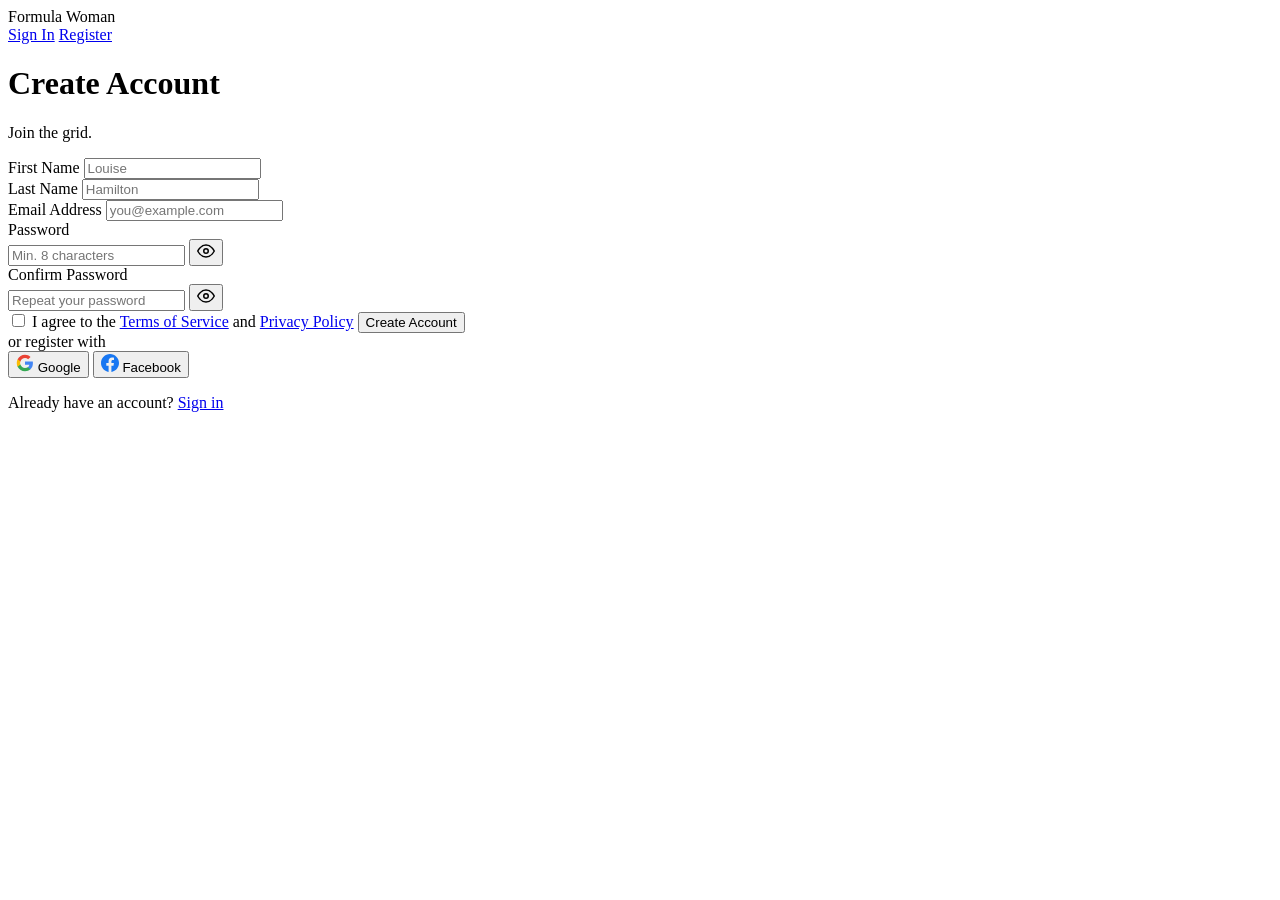
==== register.html @ fe8ff460 "Add files via upload" ====
<!DOCTYPE html>
<html lang="en">
<head>
  <meta charset="UTF-8">
  <meta name="viewport" content="width=device-width, initial-scale=1.0">
  <title>Register | Formula Woman</title>
  <link rel="stylesheet" href="css/styles.css">
  <link rel="stylesheet" href="css/auth.css">
</head>

<body class="auth-page">

  <!-- navbar.js injects header automatically -->

  <main class="auth-main">

    <!-- Left panel -->
    <div class="auth-panel auth-panel-left">
      <div class="auth-panel-brand">
        <span class="auth-brand-formula">Formula</span>
        <span class="auth-brand-woman">Woman</span>
      </div>
      <div class="auth-panel-circles">
        <div class="apc apc-1"></div>
        <div class="apc apc-2"></div>
        <div class="apc apc-3"></div>
      </div>
    </div>

    <!-- Right panel: form -->
    <div class="auth-panel auth-panel-right">

      <div class="auth-tabs">
        <a href="signin.html"   class="auth-tab">Sign In</a>
        <a href="register.html" class="auth-tab active">Register</a>
      </div>

      <h1 class="auth-heading">Create Account</h1>
      <p class="auth-sub">Join the grid.</p>

      <div id="auth-error"   class="auth-message auth-message-error"   aria-live="polite"></div>
      <div id="auth-success" class="auth-message auth-message-success" aria-live="polite"></div>

      <div class="auth-form" id="register-form">

        <div class="auth-row-2">
          <div class="auth-field">
            <label class="auth-label" for="first-name">First Name</label>
            <input class="auth-input" id="first-name" type="text" placeholder="Louise" autocomplete="given-name">
          </div>
          <div class="auth-field">
            <label class="auth-label" for="last-name">Last Name</label>
            <input class="auth-input" id="last-name" type="text" placeholder="Hamilton" autocomplete="family-name">
          </div>
        </div>

        <div class="auth-field">
          <label class="auth-label" for="email">Email Address</label>
          <input class="auth-input" id="email" type="email" placeholder="you@example.com" autocomplete="email">
        </div>

        <div class="auth-field">
          <label class="auth-label" for="password">Password</label>
          <div class="auth-input-wrap">
            <input class="auth-input" id="password" type="password"
                   placeholder="Min. 8 characters" autocomplete="new-password">
            <button class="auth-eye" id="toggle-pw" aria-label="Toggle password visibility" type="button">
              <svg id="eye-icon" xmlns="http://www.w3.org/2000/svg" width="18" height="18" viewBox="0 0 24 24"
                   fill="none" stroke="currentColor" stroke-width="2" stroke-linecap="round" stroke-linejoin="round">
                <path d="M1 12s4-8 11-8 11 8 11 8-4 8-11 8-11-8-11-8z"/>
                <circle cx="12" cy="12" r="3"/>
              </svg>
            </button>
          </div>
          <!-- strength bar -->
          <div class="pw-strength-bar" id="pw-bar">
            <div class="pw-strength-fill" id="pw-fill"></div>
          </div>
          <span class="pw-strength-label" id="pw-label"></span>
        </div>

        <div class="auth-field">
          <label class="auth-label" for="confirm-password">Confirm Password</label>
          <div class="auth-input-wrap">
            <input class="auth-input" id="confirm-password" type="password"
                   placeholder="Repeat your password" autocomplete="new-password">
            <button class="auth-eye" id="toggle-cpw" aria-label="Toggle password visibility" type="button">
              <svg xmlns="http://www.w3.org/2000/svg" width="18" height="18" viewBox="0 0 24 24"
                   fill="none" stroke="currentColor" stroke-width="2" stroke-linecap="round" stroke-linejoin="round">
                <path d="M1 12s4-8 11-8 11 8 11 8-4 8-11 8-11-8-11-8z"/>
                <circle cx="12" cy="12" r="3"/>
              </svg>
            </button>
          </div>
        </div>

        <label class="auth-check" style="margin-bottom:20px">
          <input type="checkbox" id="terms">
          I agree to the <a href="terms.html" class="auth-link">Terms of Service</a>
          and <a href="privacy.html" class="auth-link">Privacy Policy</a>
        </label>

        <button class="auth-submit" id="register-btn" type="button">Create Account</button>

        <div class="auth-divider"><span>or register with</span></div>

        <div class="auth-socials">
          <button class="auth-social-btn" type="button">
            <svg width="18" height="18" viewBox="0 0 24 24" fill="currentColor">
              <path d="M22.56 12.25c0-.78-.07-1.53-.2-2.25H12v4.26h5.92c-.26 1.37-1.04 2.53-2.21 3.31v2.77h3.57c2.08-1.92 3.28-4.74 3.28-8.09z" fill="#4285F4"/>
              <path d="M12 23c2.97 0 5.46-.98 7.28-2.66l-3.57-2.77c-.98.66-2.23 1.06-3.71 1.06-2.86 0-5.29-1.93-6.16-4.53H2.18v2.84C3.99 20.53 7.7 23 12 23z" fill="#34A853"/>
              <path d="M5.84 14.09c-.22-.66-.35-1.36-.35-2.09s.13-1.43.35-2.09V7.07H2.18C1.43 8.55 1 10.22 1 12s.43 3.45 1.18 4.93l2.85-2.22.81-.62z" fill="#FBBC05"/>
              <path d="M12 5.38c1.62 0 3.06.56 4.21 1.64l3.15-3.15C17.45 2.09 14.97 1 12 1 7.7 1 3.99 3.47 2.18 7.07l3.66 2.84c.87-2.6 3.3-4.53 6.16-4.53z" fill="#EA4335"/>
            </svg>
            Google
          </button>
          <button class="auth-social-btn" type="button">
            <svg width="18" height="18" viewBox="0 0 24 24" fill="#1877F2">
              <path d="M24 12.073c0-6.627-5.373-12-12-12s-12 5.373-12 12c0 5.99 4.388 10.954 10.125 11.854v-8.385H7.078v-3.47h3.047V9.43c0-3.007 1.792-4.669 4.533-4.669 1.312 0 2.686.235 2.686.235v2.953H15.83c-1.491 0-1.956.925-1.956 1.874v2.25h3.328l-.532 3.47h-2.796v8.385C19.612 23.027 24 18.062 24 12.073z"/>
            </svg>
            Facebook
          </button>
        </div>

        <p class="auth-switch">
          Already have an account?
          <a href="signin.html" class="auth-link auth-link-pink">Sign in</a>
        </p>

      </div>
    </div>

  </main>

  <script src="js/navbar.js"></script>
  <script src="js/auth.js"></script>

</body>
</html>
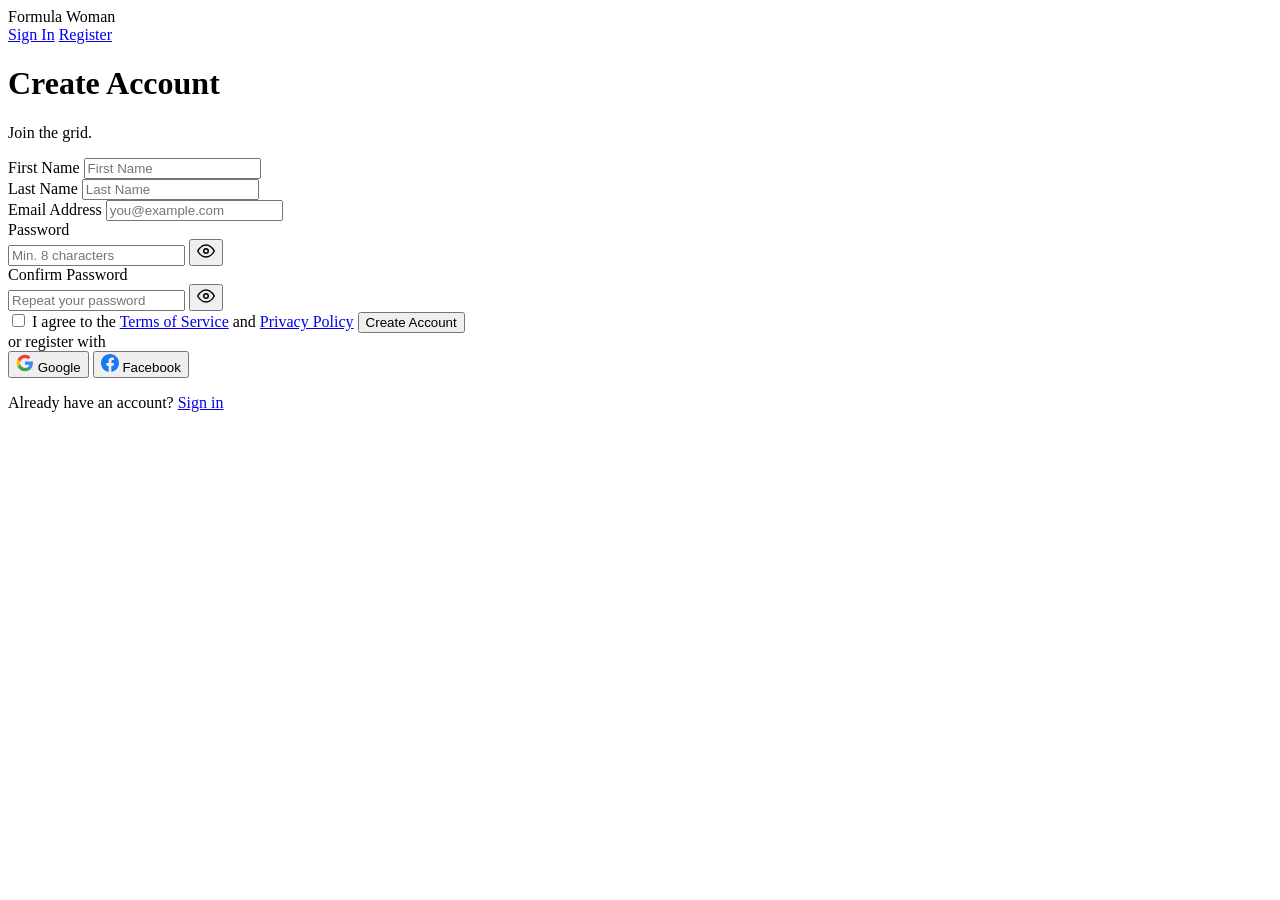
==== commit c0fa7f9e: "Update register.html" ====
--- a/register.html
+++ b/register.html
@@ -46,11 +46,11 @@
         <div class="auth-row-2">
           <div class="auth-field">
             <label class="auth-label" for="first-name">First Name</label>
-            <input class="auth-input" id="first-name" type="text" placeholder="Louise" autocomplete="given-name">
+            <input class="auth-input" id="first-name" type="text" placeholder="First Name" autocomplete="given-name">
           </div>
           <div class="auth-field">
             <label class="auth-label" for="last-name">Last Name</label>
-            <input class="auth-input" id="last-name" type="text" placeholder="Hamilton" autocomplete="family-name">
+            <input class="auth-input" id="last-name" type="text" placeholder="Last Name" autocomplete="family-name">
           </div>
         </div>
 
